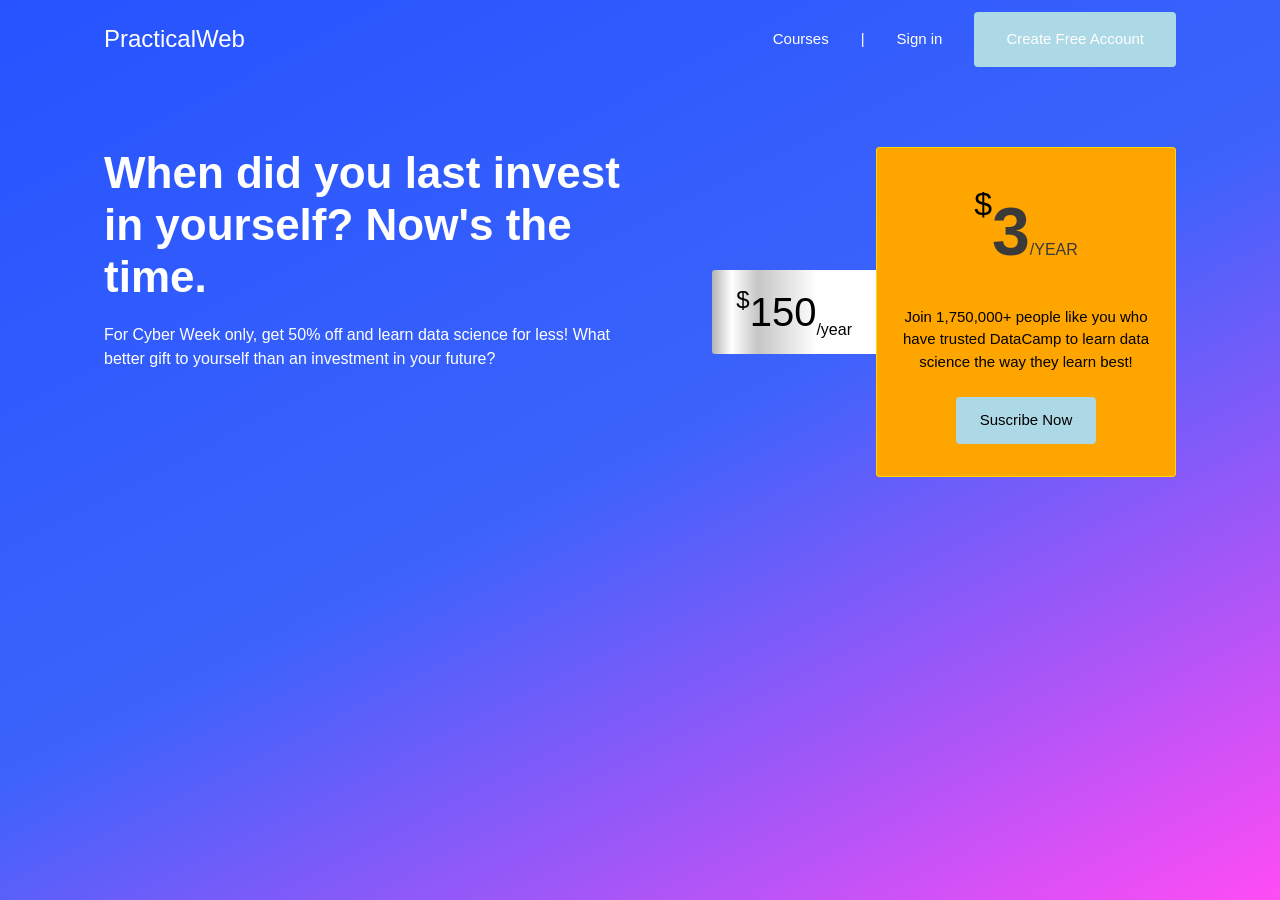
==== index.html @ ae7a2d36 "Add files via upload" ====
<!DOCTYPE html>
<html lang="en">
<head>
    <meta charset="UTF-8">
    <title>Pratical Web | Institute of Technology</title>
    <link  href="css/w3.css" rel="stylesheet" />
    <link  href="css/responsive.css" rel="stylesheet" />
    <style>

        html, body {
            height: 100%;
        }

        .frontier {
            width: 100%;
            height: 100%;
            background: linear-gradient(333deg, rgba(255, 0, 240, 0.7), rgba(10, 60, 250, 0.8), rgba(14, 64, 255, 0.9) );
            padding: 12px 104px;
        }

        .container {
            width: 100%;
        }

        #nav {
            display: flex;
            flex-wrap: nowrap;
            align-items: center;
            color: white;
        }

        #logo {
            font-size: 24px;
            font-weight: 200;
        }

        ul {
            display: flex;
        }

        ul li {
            list-style-type: none;
            padding: 16px 32px;
        }

        #real_nav {
            margin-left: auto;
        }

        .left {
            border-radius: 3px 0 0 3px;
            background: linear-gradient( 90deg, rgba(150, 150, 150, 0.7), #ffffff 12%, rgba(150, 150, 150, 0.5) 28%, #fff, #fff);
        }

    </style>

</head>
<body>

    <div class="frontier">

        <div class="container">

            <div id="nav">

                <div id="logo">PracticalWeb</div>

                <div id="real_nav">
                    <ul class="w3-margin-0 w3-padding-0">
                        <li><a>Courses</a></li>
                        <li style="padding: 16px 0;">|</li>
                        <li>Sign in</li>
                        <li style="border-radius: 4px; background-color: lightblue;">Create Free Account</li>
                    </ul>
                </div>

            </div>

            <div style="align-self: center; color: white;">

                <div class="half" style="">

                    <h2 class="w3-margin-0" style="font-size: 44px; font-weight: 600; padding-top: 80px; line-height: 52px;">
                        When did you last invest in yourself? Now's the time.
                    </h2>

                    <p class="w3-margin-0" style="font-size: 16px; font-weight: 100; padding-top: 20px; line-height:inherit;">
                        For Cyber Week only, get 50% off and learn data science for less!
                        What better gift to yourself than an investment in your future?
                    </p>

                </div>

                <div class="half" style="display: flex; align-items: center; justify-content: flex-end; color: black; padding-top: 80px;">

                    <div class="left" style="display: flex; background-color: whitesmoke; padding: 12px 24px;">

                        <span style="display: flex; font-size: 40px; font-weight: 300;">
                            <span style="font-size: 24px; margin-bottom: auto;">$</span><span style="">150</span><span style="font-size: 16px; font-weight: lighter; margin-top: auto;">/year</span></span>

                    </div>

                    <div class="w3-center" style="width: 300px; display: flex; flex-wrap: wrap; justify-content: center;
                    border-radius: 3px; border: 1px solid gold; background-color: orange; padding: 32px 16px;">

                        <p class="w3-margin-0 w3-padding-0" style="padding-top: 24px; display: flex;">

                            <span style="font-size: 32px;">$</span><span style="font-size: 68px; font-weight: bold;
                             color: #3a3a3a">3<span style="font-size: 16px; font-weight: lighter;">/YEAR</span></span>
                        </p>

                        <p class="w3-margin-0" style="padding: 24px 0;">Join 1,750,000+ people like you who have trusted DataCamp
                            to learn data science the way they learn best! </p>

                        <p class="w3-margin-0" style="padding: 12px 24px; ;border-radius: 4px;
                         background-color: lightblue;">Suscribe Now</p>

                    </div>

                </div>

            </div>

        </div>

    </div>

    <div>

        <div></div>

    </div>

</body>
</html>
---- css/responsive.css ----
@import url("design.css");
/* CSS Document */

.quarter,.third,.twoThird,.half,.full,.threequarter,.quarter{float:left;}

@media only screen and (min-width:961px) {
	article {padding: 24px 0 0 12px;}
	aside {padding: 24px 0 0 0;}
	.quarter {width:25%;!important}
	.third {width:33.33%;!important}
	.twoThird {width: 66.66% !important;}
	.half {width:50%;!important}
	.full {width:100%;!important}
	.threequarter {width:75% !important;}
	.quarter {width: 25% !important;}
	.fill {width:100%; clear:both;}
	.nDiv {height: 300px; padding: 0 12px 20px 0;}
	.iNDiv {height: 50%;}
	.hfull {height: 600px;}
	}

@media only screen and (max-width:960px) {
	.quarter {width:33.33%;!important}
	.third {width:50%;!important}
	.twoThird {width: 100% !important;}
	.half {width:50%;!important}
	.full {width:100%;!important}
	.threequarter {width:75% !important;}
	.quarter {width: 25% !important;}
	.fill {width:100%; clear:both;}
	.nDiv {
		height: 300px;
		}
	.iNDiv {
		height: 50%;
		}
	.hfull {height: 540px;}
	}

@media only screen and (max-width:800px) {
	.quarter {width:33.33%;!important}
	.twoThird {width: 100% !important;}
	.third {width:50%;!important}
	.half {width:100%;!important}
	.full {width:100%;!important}
	.threequarter {width:66.66% !important;}
	.quarter {width: 33.33% !important;}
	.fill {width:100%; clear:both;}
	.nDiv {
		height: 300px;
		}
	.iNDiv {
		height: 50%;
		}
	.hfull {height: 440px;}
	}

@media only screen and (max-width:600px) {
	.quarter {width:33.33%;!important}
	.third {width:50%;!important}
	.twoThird {width: 100% !important;}
	.half {width:100%;!important}
	.full {width:100%;!important}
	.threequarter {width:100% !important;}
	.quarter {width:100% !important;}
	.fill {width:100%; clear:both;}
	.nDiv {
		height: 300px;
		}
	.iNDiv {
		height: 50%;
		}
	.hfull {height: 100%;}
	}

@media only screen and (max-width:360px) {
	.quarter {width:50%;!important}
	.twoThird {width: 100% !important;}
	.third {width:100%;!important}
	.half {width:100%;!important}
	.full {width:100%;!important}
	.threequarter {width:100% !important;}
	.quarter {width: 100% !important;}
	.fill {width:100%; clear:both;}
	.nDiv {
		height: 300px;
		}
	.iNDiv {
		height: 50%;
		}
	.hfull {height: 100%;}
	}
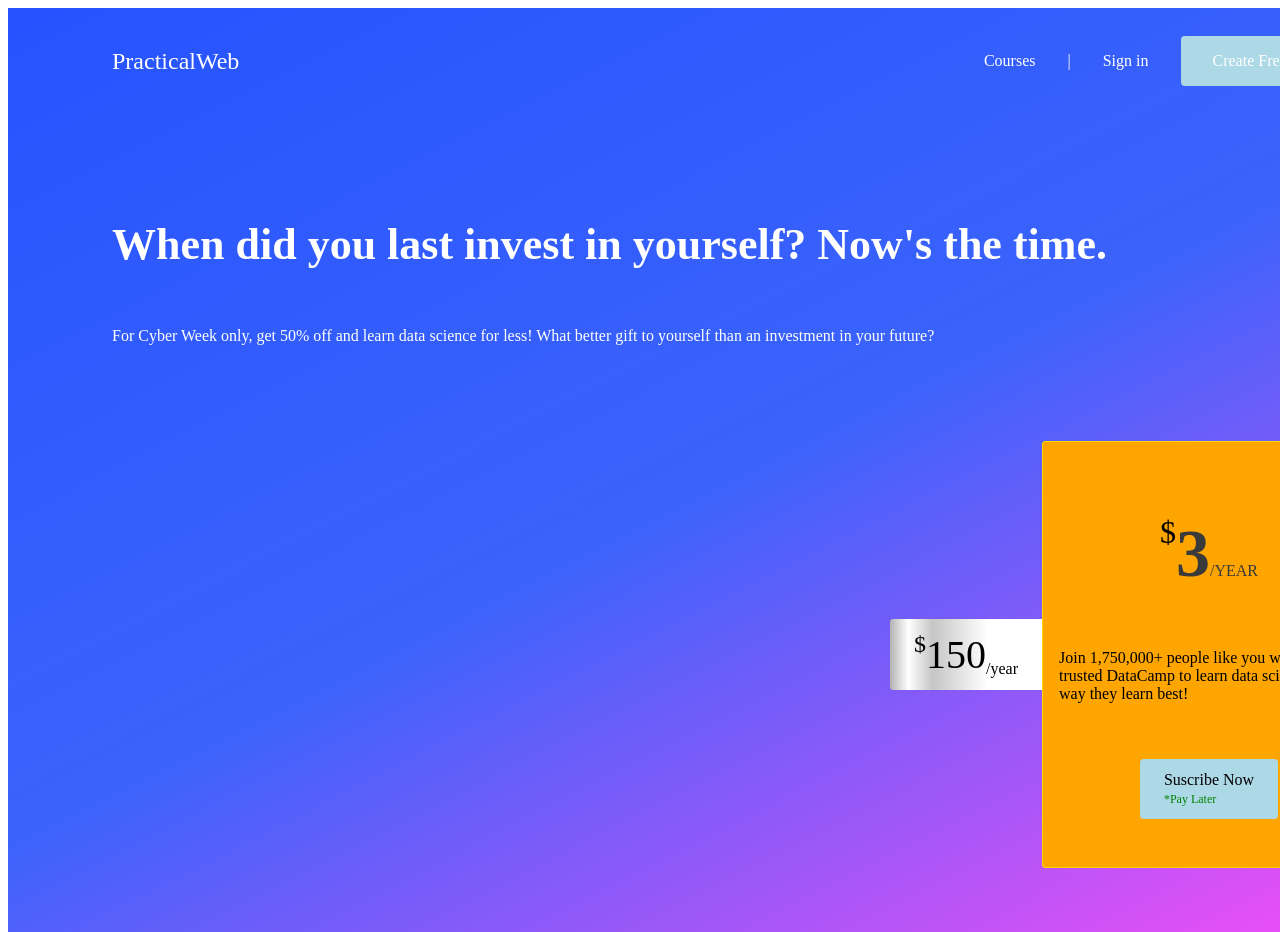
==== commit bed87d3f: "Add files via upload" ====
--- a/index.html
+++ b/index.html
@@ -3,8 +3,8 @@
 <head>
     <meta charset="UTF-8">
     <title>Pratical Web | Institute of Technology</title>
-    <link  href="css/w3.css" rel="stylesheet" />
-    <link  href="css/responsive.css" rel="stylesheet" />
+    <link  href="/pratical_web/css/w3.css" rel="stylesheet" />
+    <link  href="/pratical_web/css/responsive.css" rel="stylesheet" />
     <style>
 
         html, body {
@@ -113,7 +113,8 @@
                             to learn data science the way they learn best! </p>
 
                         <p class="w3-margin-0" style="padding: 12px 24px; ;border-radius: 4px;
-                         background-color: lightblue;">Suscribe Now</p>
+                         background-color: lightblue;">Suscribe Now<br/>
+                            <span style="font-size: 12px; color: green;">*Pay Later</span></p>
 
                     </div>
 
